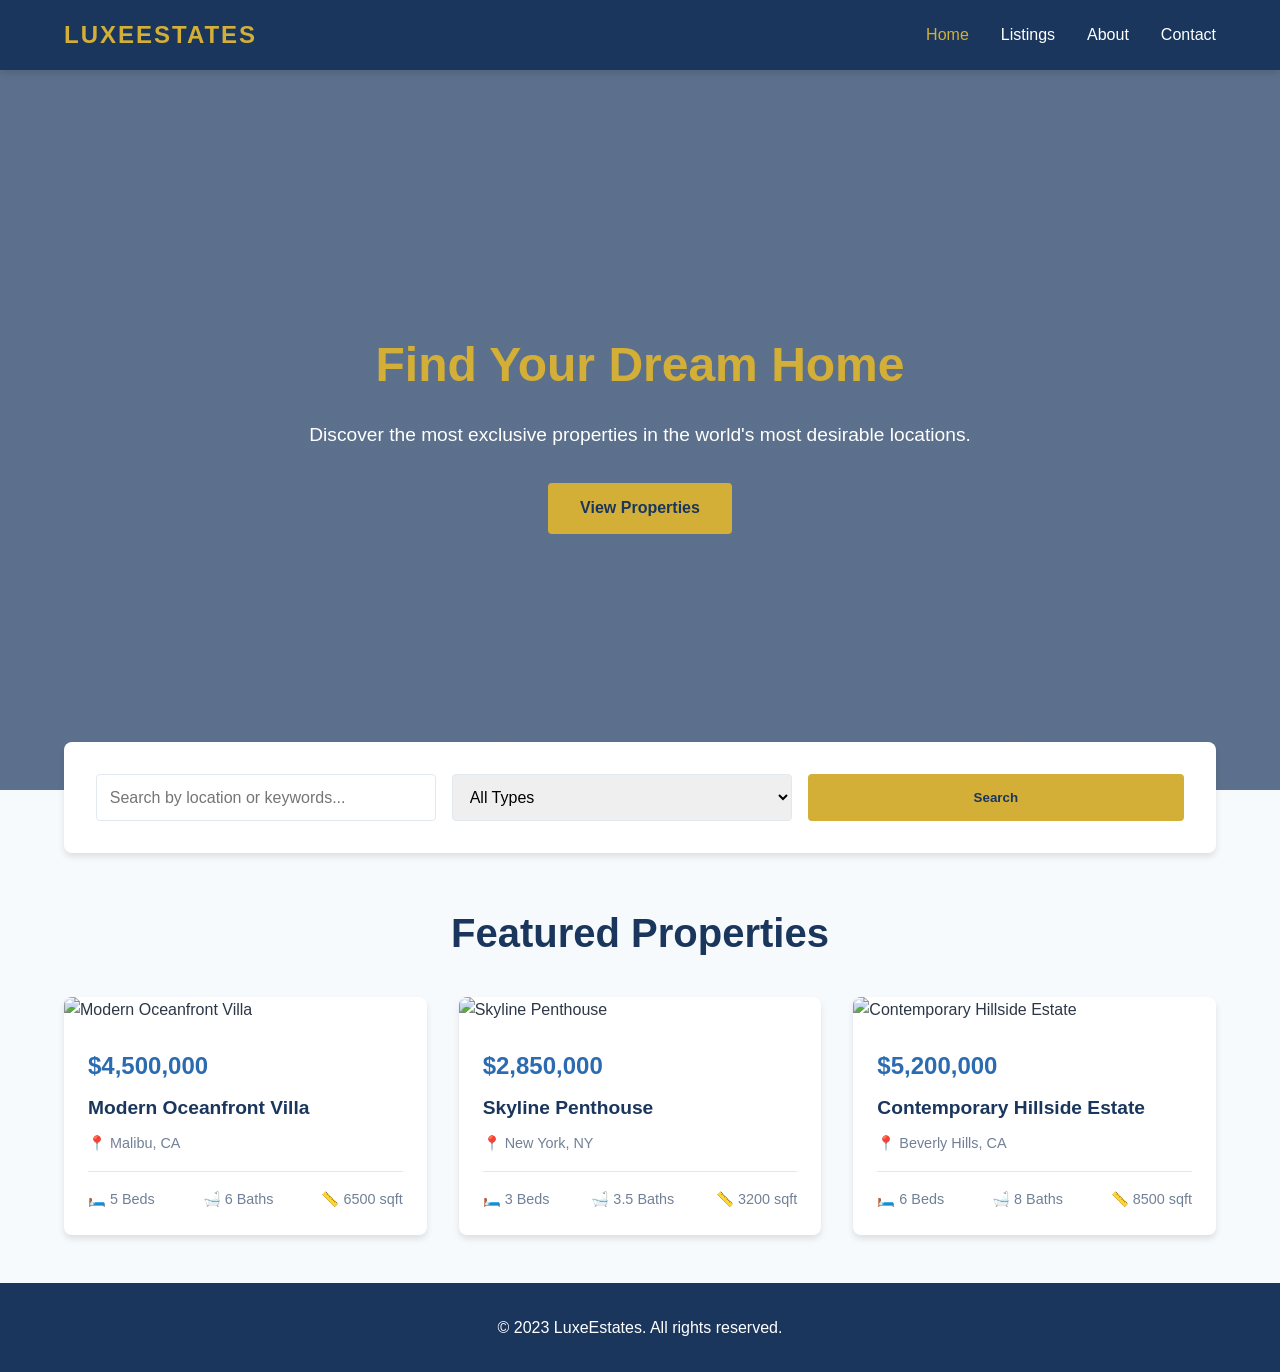
==== index.html @ 1c1103e3 "feat: create dynamic 3D real estate website - Add data.js with local JSON property data - Implement " ====
<!DOCTYPE html>
<html lang="en">
<head>
    <meta charset="UTF-8">
    <meta name="viewport" content="width=device-width, initial-scale=1.0">
    <title>LuxeEstates | Premium Real Estate</title>
    <link rel="stylesheet" href="style.css">
</head>
<body>
    <nav>
        <div class="container nav-container">
            <div class="logo">
                <h1>LUXEESTATES</h1>
            </div>
            <div class="nav-links">
                <a href="index.html" class="active">Home</a>
                <a href="listings.html">Listings</a>
                <a href="about.html">About</a>
                <a href="contact.html">Contact</a>
            </div>
        </div>
    </nav>

    <header class="hero">
        <div class="container hero-content">
            <h2>Find Your Dream Home</h2>
            <p>Discover the most exclusive properties in the world's most desirable locations.</p>
            <a href="listings.html" class="btn">View Properties</a>
        </div>
    </header>

    <main class="container">
        <section class="search-section">
            <input type="text" id="searchInput" placeholder="Search by location or keywords...">
            <select id="typeSelect">
                <option value="All">All Types</option>
                <option value="House">House</option>
                <option value="Villa">Villa</option>
                <option value="Apartment">Apartment</option>
                <option value="Townhouse">Townhouse</option>
            </select>
            <button class="btn" onclick="window.location.href='listings.html'">Search</button>
        </section>

        <section>
            <h3 class="section-title">Featured Properties</h3>
            <div class="property-grid" id="featuredGrid">
                <!-- Properties will be injected here by JS -->
            </div>
        </section>
    </main>

    <footer>
        <div class="container">
            <p>&copy; 2023 LuxeEstates. All rights reserved.</p>
        </div>
    </footer>

    <script src="data.js"></script>
    <script src="script.js"></script>
    <script>
        // Init home page
        document.addEventListener('DOMContentLoaded', () => {
            if (typeof renderFeaturedProperties === 'function') {
                renderFeaturedProperties();
            }
        });
    </script>
</body>
</html>
---- style.css ----
/* variables */
:root {
  --primary-blue: #1A365D;
  --secondary-blue: #2B6CB0;
  --accent-gold: #D4AF37;
  --light-gold: #F3E5AB;
  --dark-gold: #AA8C2C;
  --bg-light: #F7FAFC;
  --text-main: #2D3748;
  --text-light: #718096;
  --white: #FFFFFF;
  --transition: all 0.3s ease;
  --shadow: 0 4px 6px rgba(0, 0, 0, 0.1);
  --shadow-hover: 0 10px 15px rgba(0, 0, 0, 0.1);
}

/* global resets */
* {
  margin: 0;
  padding: 0;
  box-sizing: border-box;
}

body {
  font-family: 'Helvetica Neue', Arial, sans-serif;
  color: var(--text-main);
  background-color: var(--bg-light);
  line-height: 1.6;
}

a {
  text-decoration: none;
  color: inherit;
}

ul {
  list-style: none;
}

.container {
  width: 90%;
  max-width: 1200px;
  margin: 0 auto;
}

/* navigation */
nav {
  background-color: var(--primary-blue);
  color: var(--white);
  padding: 1rem 0;
  position: sticky;
  top: 0;
  z-index: 1000;
  box-shadow: var(--shadow);
}

.nav-container {
  display: flex;
  justify-content: space-between;
  align-items: center;
}

.logo h1 {
  color: var(--accent-gold);
  font-size: 1.5rem;
  letter-spacing: 2px;
}

.nav-links {
  display: flex;
  gap: 2rem;
}

.nav-links a {
  font-weight: 500;
  transition: var(--transition);
}

.nav-links a:hover, .nav-links a.active {
  color: var(--accent-gold);
}

/* Hero Section */
.hero {
  height: 80vh;
  background: linear-gradient(rgba(26, 54, 93, 0.7), rgba(26, 54, 93, 0.7)), url('https://images.unsplash.com/photo-1600596542815-ffad4c1539a9?ixlib=rb-4.0.3&auto=format&fit=crop&w=1920&q=80') center/cover;
  display: flex;
  align-items: center;
  justify-content: center;
  text-align: center;
  color: var(--white);
}

.hero-content h2 {
  font-size: 3rem;
  margin-bottom: 1rem;
  color: var(--accent-gold);
}

.hero-content p {
  font-size: 1.2rem;
  margin-bottom: 2rem;
}

.btn {
  display: inline-block;
  background-color: var(--accent-gold);
  color: var(--primary-blue);
  padding: 0.8rem 2rem;
  border-radius: 4px;
  font-weight: bold;
  transition: var(--transition);
  border: none;
  cursor: pointer;
}

.btn:hover {
  background-color: var(--dark-gold);
  color: var(--white);
}

/* Section Titles */
.section-title {
  text-align: center;
  font-size: 2.5rem;
  color: var(--primary-blue);
  margin: 3rem 0 2rem;
}

/* Search and Filters */
.search-section {
  background-color: var(--white);
  padding: 2rem;
  border-radius: 8px;
  box-shadow: var(--shadow);
  margin: -3rem auto 3rem;
  position: relative;
  z-index: 10;
  display: flex;
  gap: 1rem;
  flex-wrap: wrap;
}

.search-section input, .search-section select {
  flex: 1;
  min-width: 200px;
  padding: 0.8rem;
  border: 1px solid #E2E8F0;
  border-radius: 4px;
  font-size: 1rem;
}

.search-section .btn {
  flex: 1;
  min-width: 150px;
}

/* Property Grid */
.property-grid {
  display: grid;
  grid-template-columns: repeat(auto-fill, minmax(300px, 1fr));
  gap: 2rem;
  margin-bottom: 3rem;
}

/* Property Cards */
.property-card {
  background-color: var(--white);
  border-radius: 8px;
  overflow: hidden;
  box-shadow: var(--shadow);
  transition: var(--transition);
  cursor: pointer;
}

.property-card:hover {
  transform: translateY(-10px);
  box-shadow: var(--shadow-hover);
}

.property-img {
  width: 100%;
  height: 200px;
  object-fit: cover;
}

.property-content {
  padding: 1.5rem;
}

.property-price {
  color: var(--secondary-blue);
  font-size: 1.5rem;
  font-weight: bold;
  margin-bottom: 0.5rem;
}

.property-title {
  font-size: 1.2rem;
  margin-bottom: 0.5rem;
  color: var(--primary-blue);
}

.property-location {
  color: var(--text-light);
  margin-bottom: 1rem;
  font-size: 0.9rem;
}

.property-features {
  display: flex;
  justify-content: space-between;
  border-top: 1px solid #E2E8F0;
  padding-top: 1rem;
  font-size: 0.9rem;
  color: var(--text-light);
}

/* Details Page */
.details-container {
  margin-top: 3rem;
  display: flex;
  gap: 3rem;
  flex-wrap: wrap;
}

.details-content {
  flex: 1;
  min-width: 300px;
}

.details-content h2 {
  color: var(--primary-blue);
  font-size: 2rem;
}

.details-price {
  color: var(--secondary-blue);
  font-size: 1.8rem;
  font-weight: bold;
  margin: 1rem 0;
}

.details-features {
  display: flex;
  gap: 2rem;
  margin: 1.5rem 0;
  padding: 1rem 0;
  border-top: 1px solid #E2E8F0;
  border-bottom: 1px solid #E2E8F0;
}

.viewer-container {
  flex: 1;
  min-width: 300px;
  height: 400px;
  background-color: #E2E8F0;
  border-radius: 8px;
  overflow: hidden;
  position: relative;
}

/* Contact Form */
.contact-form {
  background-color: var(--white);
  padding: 3rem;
  border-radius: 8px;
  box-shadow: var(--shadow);
  max-width: 600px;
  margin: 0 auto 3rem;
}

.form-group {
  margin-bottom: 1.5rem;
}

.form-group label {
  display: block;
  margin-bottom: 0.5rem;
  color: var(--primary-blue);
  font-weight: bold;
}

.form-group input, .form-group textarea {
  width: 100%;
  padding: 0.8rem;
  border: 1px solid #E2E8F0;
  border-radius: 4px;
  font-family: inherit;
}

.form-group input.error, .form-group textarea.error {
  border-color: red;
}

.error-msg {
  color: red;
  font-size: 0.8rem;
  margin-top: 0.3rem;
  display: block;
}

/* About Page */
.about-content {
  background-color: var(--white);
  padding: 3rem;
  border-radius: 8px;
  box-shadow: var(--shadow);
  margin-bottom: 3rem;
  line-height: 1.8;
}

/* Footer */
footer {
  background-color: var(--primary-blue);
  color: var(--white);
  text-align: center;
  padding: 2rem 0;
  margin-top: auto;
}

/* Responsive */
@media (max-width: 768px) {
  .nav-links {
    display: none;
  }

  .hero-content h2 {
    font-size: 2rem;
  }

  .details-container {
    flex-direction: column;
  }

  .viewer-container {
    height: 300px;
  }
}
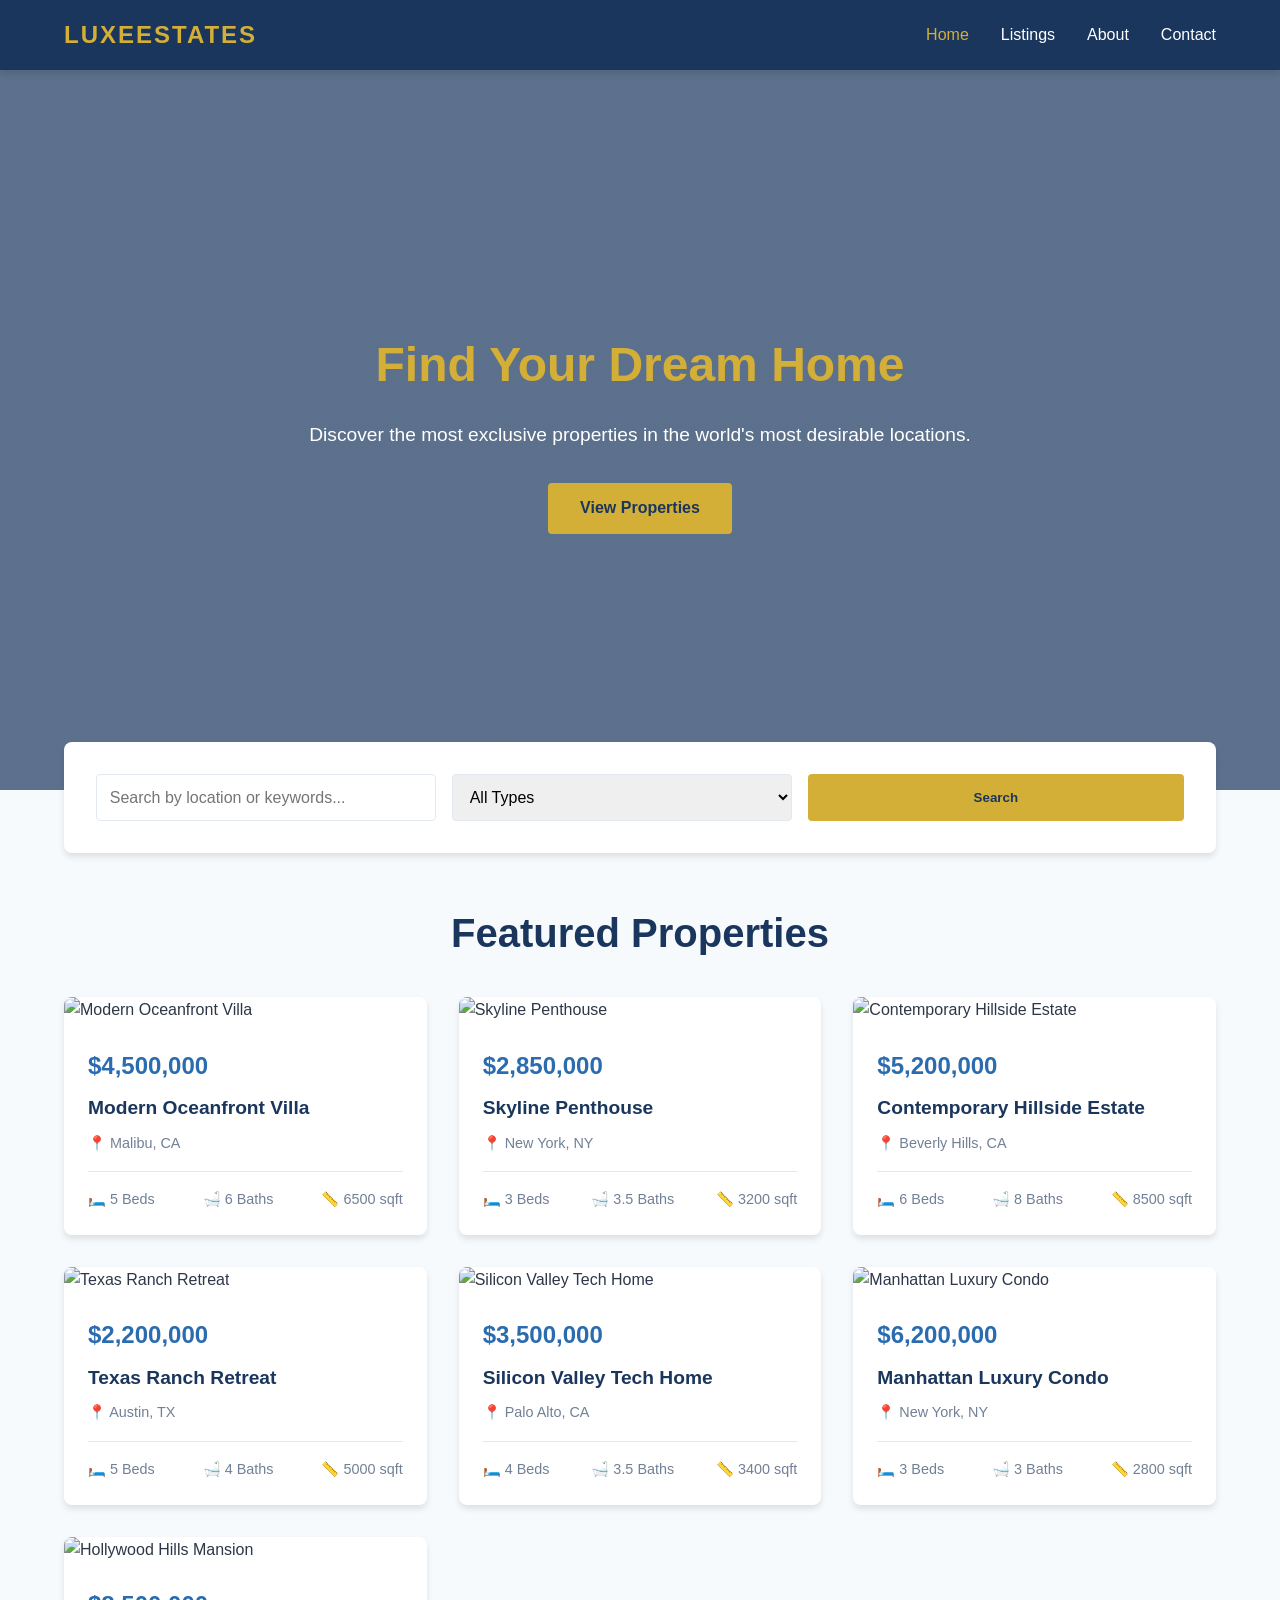
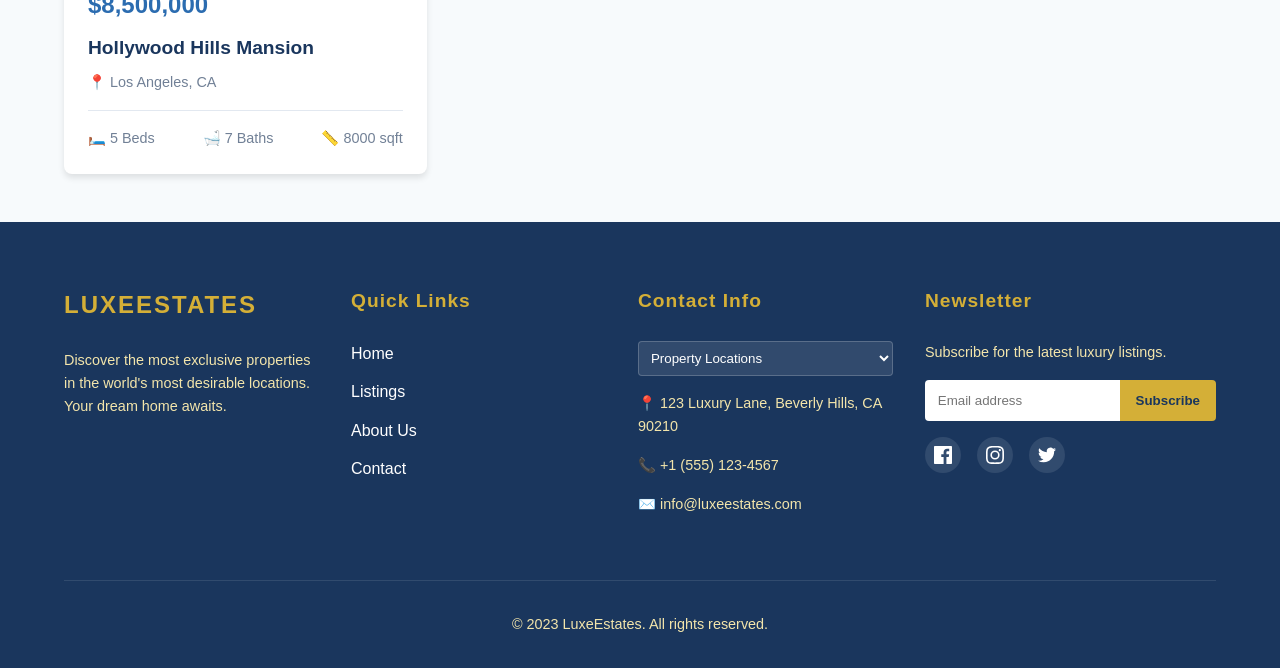
==== commit e235176e: "feat: add more properties and redesign footer - Updated data.js to include 20 diverse properties wit" ====
--- a/index.html
+++ b/index.html
@@ -36,8 +36,13 @@
                 <option value="All">All Types</option>
                 <option value="House">House</option>
                 <option value="Villa">Villa</option>
+                <option value="Penthouse">Penthouse</option>
+                <option value="Condo">Condo</option>
+                <option value="Townhouse">Townhouse</option>
                 <option value="Apartment">Apartment</option>
-                <option value="Townhouse">Townhouse</option>
+                <option value="Beach house">Beach house</option>
+                <option value="Ranch">Ranch</option>
+                <option value="Cabin">Cabin</option>
             </select>
             <button class="btn" onclick="window.location.href='listings.html'">Search</button>
         </section>
@@ -51,7 +56,53 @@
     </main>
 
     <footer>
-        <div class="container">
+        <div class="container footer-container">
+            <div class="footer-col">
+                <div class="logo">
+                    <h1>LUXEESTATES</h1>
+                </div>
+                <p>Discover the most exclusive properties in the world's most desirable locations. Your dream home awaits.</p>
+            </div>
+            <div class="footer-col">
+                <h3>Quick Links</h3>
+                <div class="footer-links">
+                    <a href="index.html">Home</a>
+                    <a href="listings.html">Listings</a>
+                    <a href="about.html">About Us</a>
+                    <a href="contact.html">Contact</a>
+                </div>
+            </div>
+            <div class="footer-col">
+                <h3>Contact Info</h3>
+                <select class="footer-locations" onchange="if(this.value) { document.getElementById('searchInput').value=this.value; document.getElementById('searchInput').dispatchEvent(new Event('input')); }">
+                    <option value="">Property Locations</option>
+                    <option value="CA">California</option>
+                    <option value="NY">New York</option>
+                    <option value="FL">Florida</option>
+                    <option value="TX">Texas</option>
+                    <option value="AZ">Arizona</option>
+                    <option value="NV">Nevada</option>
+                    <option value="MA">Massachusetts</option>
+                </select>
+                <p>📍 123 Luxury Lane, Beverly Hills, CA 90210</p>
+                <p>📞 +1 (555) 123-4567</p>
+                <p>✉️ info@luxeestates.com</p>
+            </div>
+            <div class="footer-col">
+                <h3>Newsletter</h3>
+                <p>Subscribe for the latest luxury listings.</p>
+                <form class="newsletter-form" onsubmit="event.preventDefault(); alert('Subscribed!');">
+                    <input type="email" placeholder="Email address" required>
+                    <button type="submit">Subscribe</button>
+                </form>
+                <div class="social-icons">
+                    <a href="#" aria-label="Facebook"><svg width="18" height="18" fill="currentColor" viewBox="0 0 24 24"><path d="M22.675 0H1.325C.593 0 0 .593 0 1.325v21.351C0 23.407.593 24 1.325 24H12.82v-9.294H9.692v-3.622h3.128V8.413c0-3.1 1.893-4.788 4.659-4.788 1.325 0 2.463.099 2.795.143v3.24l-1.918.001c-1.504 0-1.795.715-1.795 1.763v2.313h3.587l-.467 3.622h-3.12V24h6.116c.73 0 1.323-.593 1.323-1.325V1.325C24 .593 23.407 0 22.675 0z"/></svg></a>
+                    <a href="#" aria-label="Instagram"><svg width="18" height="18" fill="currentColor" viewBox="0 0 24 24"><path d="M12 2.163c3.204 0 3.584.012 4.85.07 3.252.148 4.771 1.691 4.919 4.919.058 1.265.069 1.645.069 4.849 0 3.205-.012 3.584-.069 4.849-.149 3.225-1.664 4.771-4.919 4.919-1.266.058-1.644.07-4.85.07-3.204 0-3.584-.012-4.849-.07-3.26-.149-4.771-1.699-4.919-4.92-.058-1.265-.07-1.644-.07-4.849 0-3.204.013-3.583.07-4.849.149-3.227 1.664-4.771 4.919-4.919 1.266-.057 1.645-.069 4.849-.069zM12 0C8.741 0 8.333.014 7.053.072 2.695.272.273 2.69.073 7.052.014 8.333 0 8.741 0 12c0 3.259.014 3.668.072 4.948.2 4.358 2.618 6.78 6.98 6.98C8.333 23.986 8.741 24 12 24c3.259 0 3.668-.014 4.948-.072 4.354-.2 6.782-2.618 6.979-6.98.059-1.28.073-1.689.073-4.948 0-3.259-.014-3.667-.072-4.947-.196-4.354-2.617-6.78-6.979-6.98C15.668.014 15.259 0 12 0zm0 5.838a6.162 6.162 0 100 12.324 6.162 6.162 0 000-12.324zM12 16a4 4 0 110-8 4 4 0 010 8zm6.406-11.845a1.44 1.44 0 100 2.881 1.44 1.44 0 000-2.881z"/></svg></a>
+                    <a href="#" aria-label="Twitter"><svg width="18" height="18" fill="currentColor" viewBox="0 0 24 24"><path d="M23.953 4.57a10 10 0 01-2.825.775 4.958 4.958 0 002.163-2.723c-.951.555-2.005.959-3.127 1.184a4.92 4.92 0 00-8.384 4.482C7.69 8.095 4.067 6.13 1.64 3.162a4.822 4.822 0 00-.666 2.475c0 1.71.87 3.213 2.188 4.096a4.904 4.904 0 01-2.228-.616v.06a4.923 4.923 0 003.946 4.827 4.996 4.996 0 01-2.212.085 4.936 4.936 0 004.604 3.417 9.867 9.867 0 01-6.102 2.105c-.39 0-.779-.023-1.17-.067a13.995 13.995 0 007.557 2.209c9.053 0 13.998-7.496 13.998-13.985 0-.21 0-.42-.015-.63A9.935 9.935 0 0024 4.59z"/></svg></a>
+                </div>
+            </div>
+        </div>
+        <div class="container footer-bottom">
             <p>&copy; 2023 LuxeEstates. All rights reserved.</p>
         </div>
     </footer>
--- a/style.css
+++ b/style.css
@@ -314,9 +314,124 @@
 footer {
   background-color: var(--primary-blue);
   color: var(--white);
+  padding: 4rem 0 2rem;
+  margin-top: auto;
+}
+
+.footer-container {
+  display: grid;
+  grid-template-columns: repeat(4, 1fr);
+  gap: 2rem;
+  margin-bottom: 3rem;
+}
+
+.footer-col h3, .footer-col .logo h1 {
+  color: var(--accent-gold);
+  font-size: 1.2rem;
+  margin-bottom: 1.5rem;
+  letter-spacing: 1px;
+}
+
+.footer-col .logo h1 {
+  font-size: 1.5rem;
+  letter-spacing: 2px;
+}
+
+.footer-col p {
+  color: var(--light-gold);
+  margin-bottom: 1rem;
+  font-size: 0.9rem;
+}
+
+.footer-links {
+  display: flex;
+  flex-direction: column;
+  gap: 0.8rem;
+}
+
+.footer-links a {
+  color: var(--white);
+  transition: var(--transition);
+}
+
+.footer-links a:hover {
+  color: var(--accent-gold);
+  padding-left: 5px;
+}
+
+.social-icons {
+  display: flex;
+  gap: 1rem;
+  margin-top: 1rem;
+}
+
+.social-icons a {
+  display: inline-flex;
+  align-items: center;
+  justify-content: center;
+  width: 36px;
+  height: 36px;
+  background-color: rgba(255,255,255,0.1);
+  border-radius: 50%;
+  color: var(--white);
+  transition: var(--transition);
+}
+
+.social-icons a:hover {
+  background-color: var(--accent-gold);
+  color: var(--primary-blue);
+  transform: translateY(-3px);
+}
+
+.footer-locations {
+  width: 100%;
+  padding: 0.5rem;
+  margin-bottom: 1rem;
+  background-color: rgba(255, 255, 255, 0.1);
+  color: var(--white);
+  border: 1px solid rgba(255, 255, 255, 0.2);
+  border-radius: 4px;
+}
+
+.footer-locations option {
+  color: var(--text-main);
+}
+
+.newsletter-form {
+  display: flex;
+  margin-top: 1rem;
+}
+
+.newsletter-form input {
+  flex: 1;
+  padding: 0.8rem;
+  border: none;
+  border-radius: 4px 0 0 4px;
+  outline: none;
+}
+
+.newsletter-form button {
+  background-color: var(--accent-gold);
+  color: var(--primary-blue);
+  border: none;
+  padding: 0 1rem;
+  border-radius: 0 4px 4px 0;
+  cursor: pointer;
+  font-weight: bold;
+  transition: var(--transition);
+}
+
+.newsletter-form button:hover {
+  background-color: var(--dark-gold);
+  color: var(--white);
+}
+
+.footer-bottom {
   text-align: center;
-  padding: 2rem 0;
-  margin-top: auto;
+  padding-top: 2rem;
+  border-top: 1px solid rgba(255,255,255,0.1);
+  color: var(--light-gold);
+  font-size: 0.9rem;
 }
 
 /* Responsive */
@@ -336,4 +451,17 @@
   .viewer-container {
     height: 300px;
   }
-}
+
+  .footer-container {
+    grid-template-columns: 1fr;
+    text-align: center;
+  }
+
+  .footer-links {
+    align-items: center;
+  }
+
+  .social-icons {
+    justify-content: center;
+  }
+}
